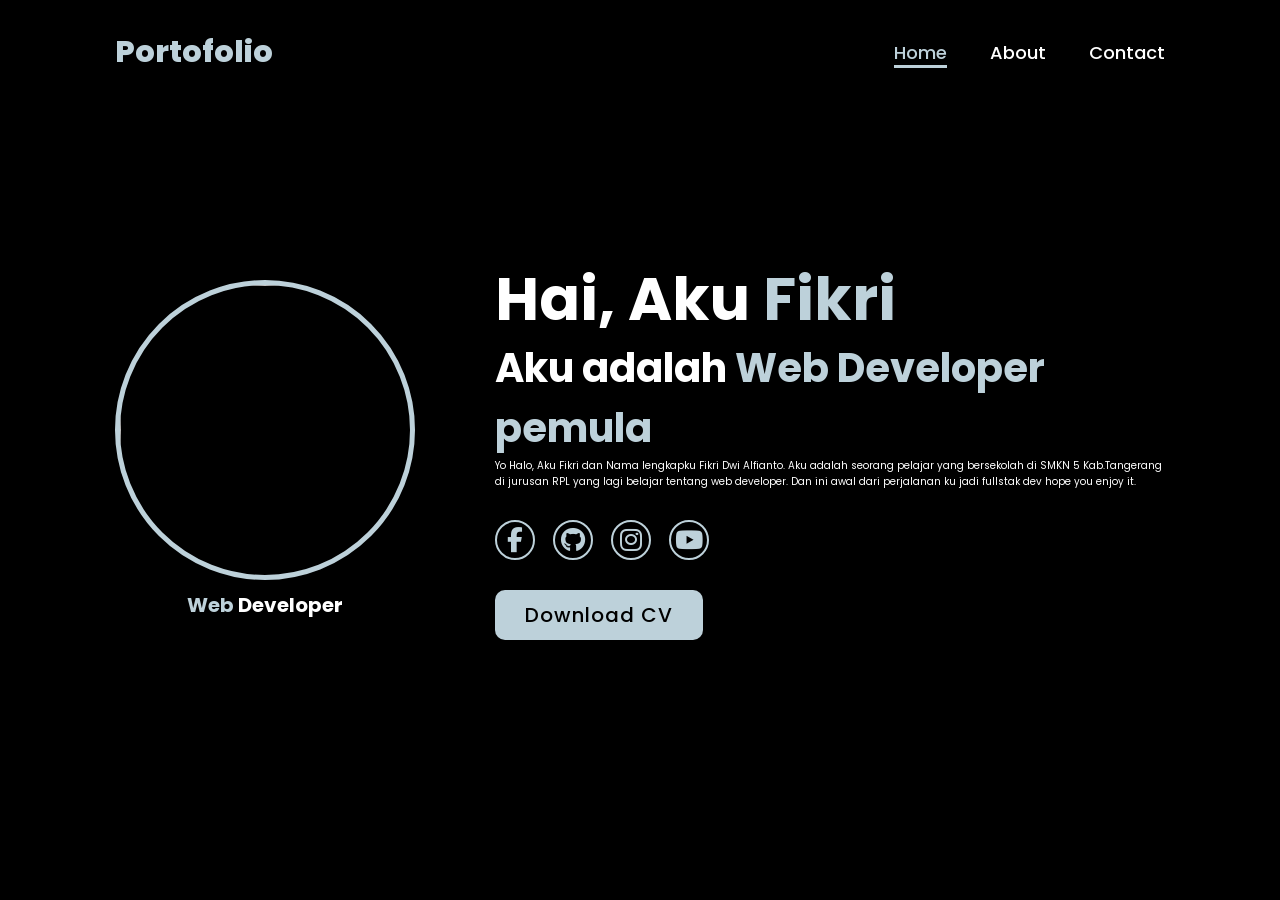
==== index.html @ c029858c "Add files via upload" ====
<!DOCTYPE html>
<html lang="en">
<head>
    <meta charset="UTF-8">
    <meta name="viewport" content="width=device-width, initial-scale=1.0">
    <title>Portofolio Website</title>
    
    <link rel="stylesheet" href="https://cdnjs.cloudflare.com/ajax/libs/font-awesome/6.5.1/css/all.min.css">
    <link rel="stylesheet" href="style.css">
</head>
<body>
    <header>
        <a href="#" class="logo">Portofolio</a>
    
        <nav>
            <a href="#" class="active">Home</a>
            <a href="about.html">About</a>
            <a href="contact.html">Contact</a>
        </nav>
    </header>
    <section class="home">
        <div class="home-img">
            <img src="wmremove-transformed.jpeg" alt="">
            <h1 class="text">Web <span>Developer</span></h1>
        </div>
        <div class="home-content">
            <h1>Hai, Aku <span>Fikri</span></h1>
            <h3 class="typing-text">Aku adalah <span>Web Developer pemula</span></h3>
            <p>Yo Halo, Aku Fikri dan Nama lengkapku Fikri Dwi Alfianto. Aku adalah seorang pelajar yang bersekolah di SMKN 5 Kab.Tangerang di jurusan RPL yang lagi belajar tentang web developer. Dan ini awal dari perjalanan ku jadi fullstak dev hope you enjoy it.</p>
            <div class="social-icons">
                <a href="https://www.facebook.com/profile.php?id=61575063422635&locale=id_ID"><i class="fab fa-facebook-f"></i></a>
                <a href="https://github.com/Erumajagobgt"><i class="fab fa-github"></i></a>
                <a href="https://www.instagram.com/erumaa_fr/"><i class="fab fa-instagram"></i></a>
                <a href="https://www.youtube.com/@kikoenaklo"><i class="fab fa-youtube"></i></a> 
            </div>
            <a href="#" class="btn">Download CV</a>
        </div>
    </section>
</body>
</html>
---- style.css ----
@import url('https://fonts.googleapis.com/css2?family=Poppins:wght@100;200;300;400;500;600&display=swap');

* {
    margin: 0;
    padding: 0;
    box-sizing: border-box;
    text-decoration: none;
    border: none;
    outline: none;
    font-family: 'Poppins', sans-serif;
}
html {
    font-size: 62.5%;
}

body {
    width: 100%;
    height: 100vh;
    overflow-x: hidden;
    background-color: black;
    color: white;
}

header {
    margin-top: 20px;
    position: fixed;
    top: 0;
    left: 0;
    width: 100%;
    padding: 1rem 9%;
    background-color: transparent;
    filter: drop-shadow(0 4px 6px rgba(0, 0, 0, 0.1));
    display: flex;
    justify-content: space-between;
    align-items: center;
    z-index: 100;
}
.home-img .text {
    font-size: 2rem;   
    color: #BDD1DA;         
    text-align: center;
    margin: 0;
}

.home-img .text span {
    color: white;
    font-weight: 700;
}

.logo {
    font-size: 3rem;
    color: #BDD1DA;
    font-weight: 800;
    cursor: pointer;
    transition: 0.5s ease; 
}

.logo:hover {
    transform: scale(1.1);
}

nav a {
    font-size: 1.8rem;
    color: white;
    margin-left: 4rem;
    font-weight: 500;
    transition: 0.3s ease;
    border-bottom: 3px solid transparent;
}

nav a:hover,
nav a.active {
    color: #BDD1DA;
    border-bottom: 3px solid #BDD1DA;
}

@media (max-width: 995px) {
    nav {
        position: absolute;
        display: none;
        top: 0;
        right: 0;
        width: 40%;
        border-left: 3px solid #BDD1DA;
        border-bottom: 3px solid #BDD1DA;
        border-bottom-left-radius: 2rem;
        padding: 1rem solid;
        background-color: #161616;
        border-top: 0.1rem solid rgba(0,0,0,0.1); 
    }

    nav .active {
        display: block;
    }

    nav a {
        display: block;
        font-size: 2rem;
        margin: 3rem 0;
    }

    nav a:hover,
    nav a.active {
        padding: 1rem;
        border-radius: 0.5rem;
        border-bottom: 0.5rem solid #BDD1DA;
    }
}

section {
    min-height: 100vh;
    padding: 5rem 9% 5rem;
}

.home {
    display: flex;
    justify-content: center;
    align-items: center;
    gap: 8rem;
    background-color: black;
}

.home .home-content h1 {
    font-size: 6rem;
    font-weight: 700;
    line-height: 1.3;
}

span {
    color: #BDD1DA;
}

.home-content h3 {
    font-size: 4rem;
    font-weight: 700;
    margin-bottom: 1rem 0;
}

.home-img {
    border-radius: 50%;
}

.home-img img {
    position: relative;
    width: 30rem;
    height: 30rem;
    object-fit: cover;
    border-radius: 50%;
    box-shadow: 0 0 20px solid #BDD1DA;
    cursor: pointer;
    transition: 0.2s linear;
    border: 0.5rem solid #BDD1DA;
}

.home-img img:hover {
    font-size: 1.8rem;
    font-weight: 500;
    transform: scale(1.1);
}

.social-icons a {
    display: inline-flex;
    justify-content: center;
    align-items: center;
    width: 4rem;
    height: 4rem;
    background-color: transparent;
    border: 0.2rem solid #BDD1DA;
    border-radius: 50%;
    font-size: 2.5rem;
    color: #BDD1DA;
    margin: 3rem 1.5rem 3rem 0;
    transition: 0.3s ease;
}

.social-icons a:hover {
    background-color: #BDD1DA;
    color: black;
    transform: scale(1.2);
    box-shadow: 0 0 25px #BDD1DA;
}

.btn {
    display: inline-block;
    padding: 1rem 3rem;
    background-color: #BDD1DA;
    color: black;
    font-size: 2rem;
    font-weight: 500;
    border-radius: 1rem;
    transition: 0.3s ease;
    letter-spacing: 0.1rem;
    cursor: pointer;
}

.btn:hover {
    background-color: #BDD1DA;
    color: black;
    border: 0.2rem solid #BDD1DA;
    transform: scale(1.1);
    box-shadow: 0 0 25px #BDD1DA;
}

.typing-text {
    font-size: 34px;
    font-weight: 600;
    min-width: 280px;
}


.typing-text span {
    position: relative;
}

@media (max-width: 1000px) {
    .home {
        gap: 4rem;
    }
}

@media (max-width: 995px) {
    .home {
        flex-direction: column;
        margin: 5rem 4rem;
    }

    .home .home-content h3 {
        font-size: 2.5rem;
    }

    .home-content p {
        font-size: 1.6rem;
    }

    .home .home-content h1 {
        font-size: 5rem;
    }

    .home-img img {
        width: 25rem;
        height: 25rem;
        margin-top: 3rem;
    }
}

/*Home selesai*/

/*About start*/
.about {
    display: flex;
    justify-content: center;
    align-items: center;
    gap: 6rem;
    background-color: black;
}

.code-terminal {
    width: 100%;
    max-width: 45rem;
    background-color: #121212;
    border: 0.2rem solid #BDD1DA;
    border-radius: 1.2rem;
    overflow: hidden;
    box-shadow: 0 0 20px rgba(189, 209, 218, 0.2);
    transition: 0.3s ease;
}

.code-terminal:hover {
    transform: translateY(-5px);
    box-shadow: 0 0 25px #BDD1DA;
}

.terminal-header {
    background-color: #1a1a1a;
    padding: 1rem 1.5rem;
    display: flex;
    align-items: center;
    border-bottom: 0.1rem solid #2a2a2a;
    position: relative;
}

.terminal-buttons {
    display: flex;
    gap: 0.8rem;
}

.btn-dot {
    width: 1.2rem;
    height: 1.2rem;
    border-radius: 50%;
}

.btn-dot.close { background-color: #ff5f56; }
.btn-dot.minimize { background-color: #ffbd2e; }
.btn-dot.maximize { background-color: #27c93f; }

.terminal-title {
    position: absolute;
    left: 50%;
    transform: translateX(-50%);
    font-size: 1.2rem;
    color: #BDD1DA;
    font-family: monospace;
}

.terminal-body {
    padding: 2rem;
    font-family: 'Courier New', Courier, monospace;
    font-size: 1.5rem;
    line-height: 1.6;
}

.terminal-body pre {
    white-space: pre-wrap;
    word-break: break-word;
}

.terminal-body .key {
    color: #BDD1DA;
}

.terminal-body .string {
    color: #a5d6ff;
}

.about-content .heading {
    font-size: 5rem;
    font-weight: 700;
    margin-bottom: 1rem;
}

.about-content h3 {
    font-size: 2.8rem;
    font-weight: 600;
    margin-bottom: 1.5rem;
}

.about-content p {
    font-size: 1.6rem;
    line-height: 1.8;
    color: #e0e0e0;
    margin-bottom: 2rem;
}

.skills-container {
    margin-bottom: 3rem;
}

.skills-container h4 {
    font-size: 2rem;
    margin-bottom: 1.5rem;
    color: #BDD1DA;
}

.skills-list {
    display: flex;
    flex-wrap: wrap;
    gap: 1.2rem;
}

.skill-tag {
    display: inline-flex;
    align-items: center;
    gap: 0.8rem;
    padding: 0.8rem 1.6rem;
    background-color: #161616;
    border: 0.15rem solid #BDD1DA;
    border-radius: 2rem;
    font-size: 1.4rem;
    color: white;
    transition: 0.3s ease;
}

.skill-tag i {
    color: #BDD1DA;
    font-size: 1.6rem;
}

.skill-tag:hover {
    background-color: #BDD1DA;
    color: black;
    transform: translateY(-3px);
}

.skill-tag:hover i {
    color: black;
}


@media (max-width: 995px) {
    .about {
        flex-direction: column-reverse;
        margin-top: 6rem;
        text-align: center;
    }

    .code-terminal {
        width: 100%;
    }

    .terminal-body {
        text-align: left;
    }

    .skills-list {
        justify-content: center;
    }
}
/*About Selesai*/

/*Contact Mulai*/
.contact {
    display: flex;
    flex-direction: column;
    justify-content: center;
    align-items: center;
    gap: 3rem;
    background-color: black;
    padding-top: 10rem;
}

.contact .heading {
    font-size: 5rem;
    font-weight: 700;
    text-align: center;
}

.contact-container {
    display: flex;
    justify-content: center;
    align-items: flex-start;
    gap: 5rem;
    width: 100%;
}

.contact-info {
    flex: 1;
    max-width: 45rem;
}

.contact-info h3 {
    font-size: 3rem;
    font-weight: 600;
    margin-bottom: 1rem;
}

.contact-info p {
    font-size: 1.6rem;
    color: #e0e0e0;
    line-height: 1.6;
    margin-bottom: 3rem;
}

.info-box {
    display: flex;
    flex-direction: column;
    gap: 2rem;
    margin-bottom: 2rem;
}

.info-item {
    display: flex;
    align-items: center;
    gap: 2rem;
    padding: 1.5rem;
    background-color: #121212;
    border: 0.15rem solid #BDD1DA;
    border-radius: 1rem;
    transition: 0.3s ease;
}

.info-item:hover {
    transform: translateY(-3px);
    box-shadow: 0 0 15px rgba(189, 209, 218, 0.3);
}

.info-item i {
    font-size: 2.5rem;
    color: #BDD1DA;
}

.info-item h4 {
    font-size: 1.6rem;
    color: #BDD1DA;
}

.info-item p {
    font-size: 1.4rem;
    color: white;
    margin-bottom: 0;
}

.contact-form {
    flex: 1;
    max-width: 55rem;
    display: flex;
    flex-direction: column;
    gap: 1.5rem;
}

.contact-form .input-box {
    display: flex;
    gap: 1.5rem;
}

.contact-form input,
.contact-form textarea {
    width: 100%;
    padding: 1.5rem;
    font-size: 1.6rem;
    color: white;
    background-color: #121212;
    border: 0.15rem solid #BDD1DA;
    border-radius: 1rem;
    transition: 0.3s ease;
}

.contact-form input:focus,
.contact-form textarea:focus {
    box-shadow: 0 0 15px #BDD1DA;
    border-color: #BDD1DA;
}

.contact-form textarea {
    resize: none;
    height: 18rem;
}

.contact-form .btn {
    align-self: flex-start;
    margin-top: 1rem;
}

@media (max-width: 995px) {
    .contact-container {
        flex-direction: column;
        align-items: center;
    }

    .contact-info,
    .contact-form {
        width: 100%;
        max-width: 100%;
    }

    .contact-form .input-box {
        flex-direction: column;
    }
}
/* Contact Selesai */
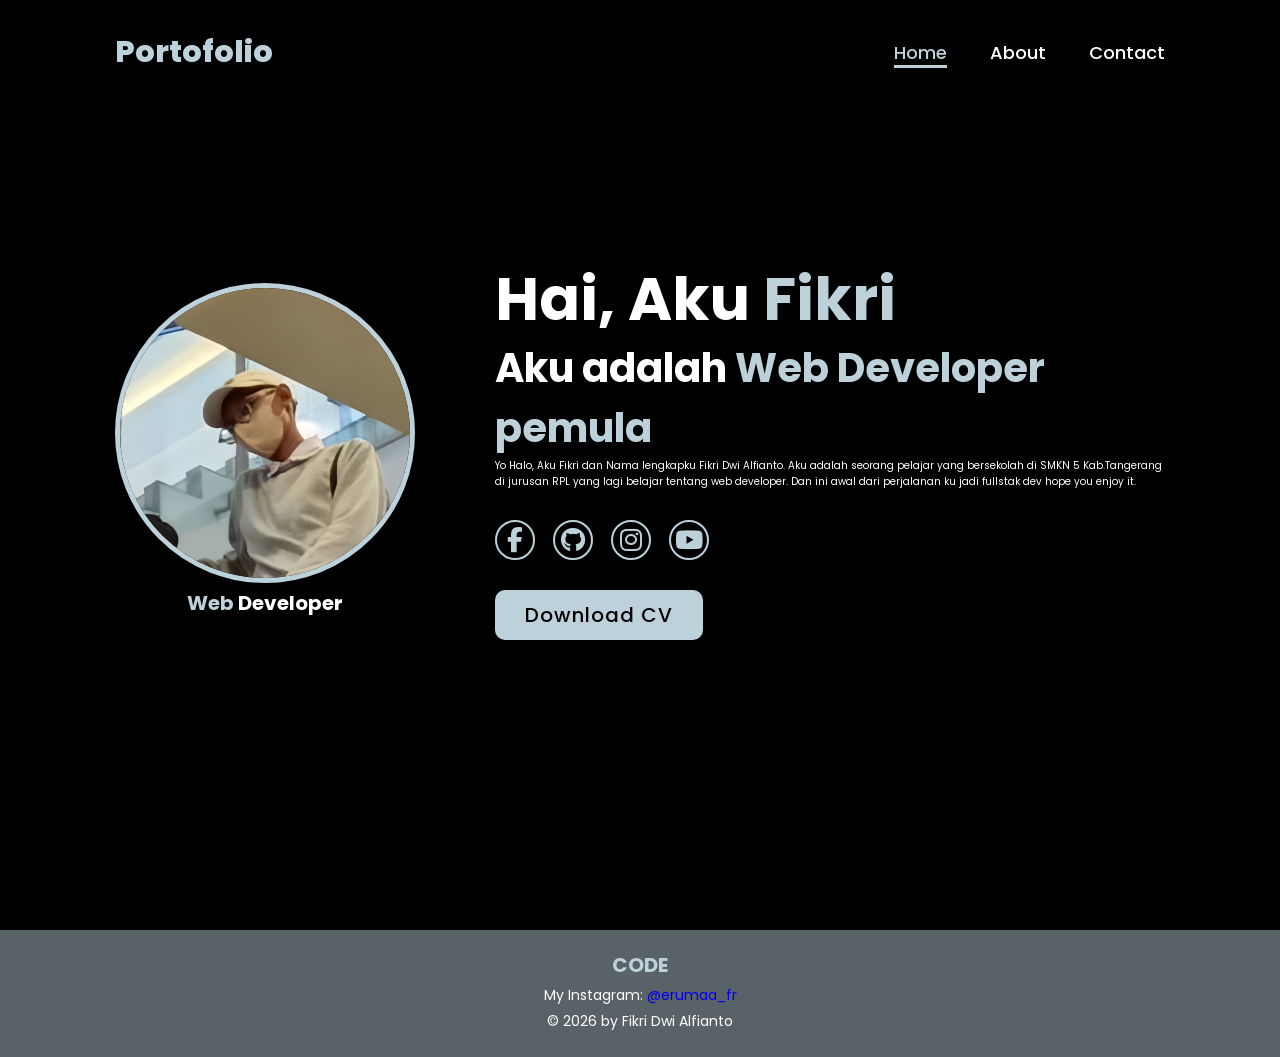
==== commit 5104d065: "Update index.html" ====
--- a/index.html
+++ b/index.html
@@ -36,5 +36,11 @@
             <a href="#" class="btn">Download CV</a>
         </div>
     </section>
+    <!-- FOOTER -->
+        <footer>
+            <h1>CODE</h1>
+            <p>My Instagram: <a href="https://www.instagram.com/erumaa_fr/" target="_blank">@erumaa_fr</a></p>
+            <p>&copy; 2026 by Fikri Dwi Alfianto</p>
+        </footer>
 </body>
-</html>+</html>
--- a/style.css
+++ b/style.css
@@ -547,4 +547,19 @@
         flex-direction: column;
     }
 }
-/* Contact Selesai */+/* Contact Selesai */
+
+/* Footer Start */
+footer {
+    background-color: #596266;
+    color: #bdd1da;
+    text-align: center;
+    padding: 20px;
+    margin-top: 30px;
+}
+
+footer p {
+    margin: 5px 0;
+    font-size: 1.4rem;
+    color: white
+}
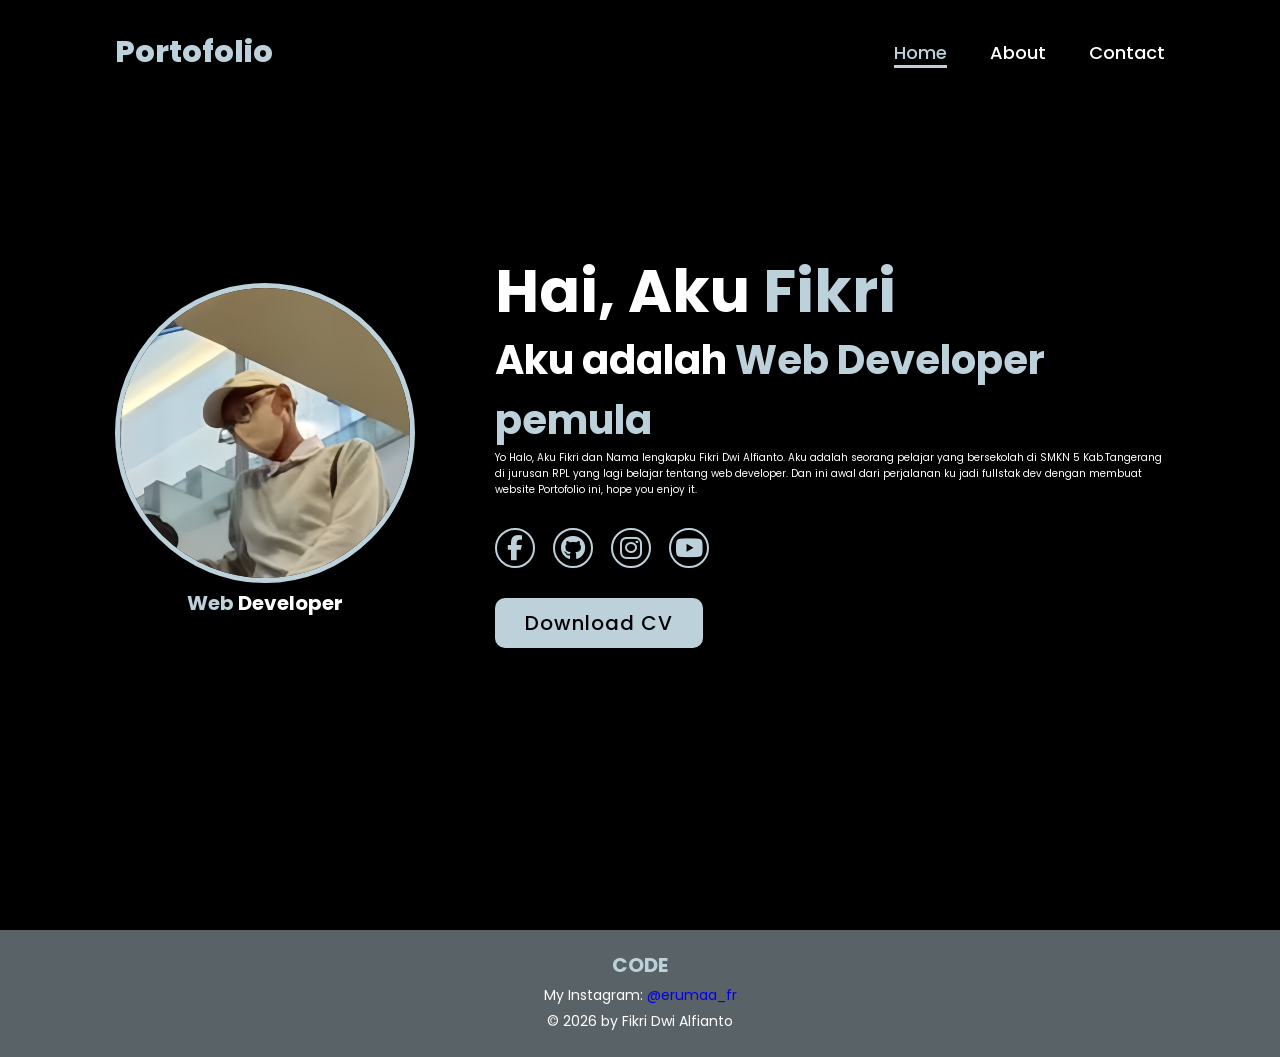
==== commit 385f9c55: "Add files via upload" ====
--- a/index.html
+++ b/index.html
@@ -26,7 +26,7 @@
         <div class="home-content">
             <h1>Hai, Aku <span>Fikri</span></h1>
             <h3 class="typing-text">Aku adalah <span>Web Developer pemula</span></h3>
-            <p>Yo Halo, Aku Fikri dan Nama lengkapku Fikri Dwi Alfianto. Aku adalah seorang pelajar yang bersekolah di SMKN 5 Kab.Tangerang di jurusan RPL yang lagi belajar tentang web developer. Dan ini awal dari perjalanan ku jadi fullstak dev hope you enjoy it.</p>
+            <p>Yo Halo, Aku Fikri dan Nama lengkapku Fikri Dwi Alfianto. Aku adalah seorang pelajar yang bersekolah di SMKN 5 Kab.Tangerang di jurusan RPL yang lagi belajar tentang web developer. Dan ini awal dari perjalanan ku jadi fullstak dev dengan membuat website Portofolio ini, hope you enjoy it.</p>
             <div class="social-icons">
                 <a href="https://www.facebook.com/profile.php?id=61575063422635&locale=id_ID"><i class="fab fa-facebook-f"></i></a>
                 <a href="https://github.com/Erumajagobgt"><i class="fab fa-github"></i></a>
@@ -43,4 +43,4 @@
             <p>&copy; 2026 by Fikri Dwi Alfianto</p>
         </footer>
 </body>
-</html>
+</html>
--- a/style.css
+++ b/style.css
@@ -77,7 +77,7 @@
 @media (max-width: 995px) {
     nav {
         position: absolute;
-        display: none;
+        display: block;
         top: 0;
         right: 0;
         width: 40%;
@@ -562,4 +562,4 @@
     margin: 5px 0;
     font-size: 1.4rem;
     color: white
-}
+}
